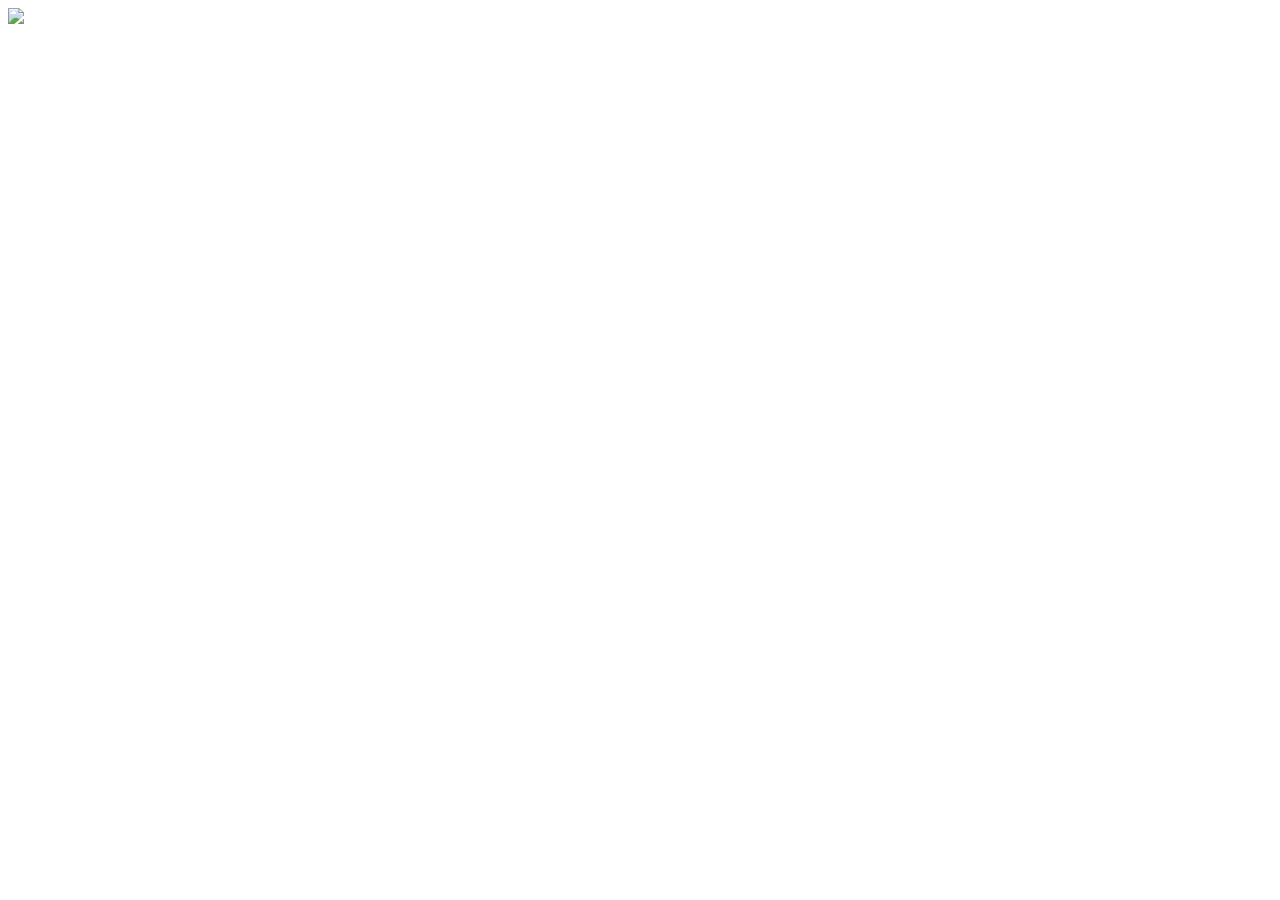
==== index.html @ 0c5b69b8 "Add files via upload" ====
<!DOCTYPE html>
<html lang="pt-br">
    <head>
        <meta charset="UTF-8">
        <meta name="viewport" content="width=device-width, initial-scale=1.0">
        <title>Sistema Solar</title>
        <link rel="stylesheet" href="style.css"> 
    </head>
    <body>
        <div id="container">

            <div id="image_container">
                <img src="image.map/planets-solar-system.jpg" usemap="#image_map">
                <map name="image_map">
                    <area alt="sol" title="sol" href="seconde.html" coords="1278,499,245" shape="circle" target="_blank">
                    <area alt="terra" title="terra" href="third.html" coords="643,816,132" shape="circle" target="_blank">
                    <area alt="marte" title="marte" href="fourth.html" coords="1469,1048,135" shape="circle" target="_blank">
                    <area alt="jupiter" title="jupiter" href="fifth.html" coords="274,233,163" shape="circle" target="_blank">  
                </map>         

            </div>

        </div>

    </body>
</html>
---- style.css ----
h3 {
    font-weight: bold;
    font-size: 20px;
    font-family: 'Franklin Gothic Medium', 'Arial Narrow', Arial, sans-serif;
    vertical-align: top;
    color: aliceblue;
    position: relative;
    margin: 0;
    top: -20px;
    text-align: left; /* Alinha o texto à esquerda */
    margin-left: 10px; /* Ajusta a margem esquerda conforme necessário */ 
}
h2 {
    font-style: italic;
    font-weight: bold;
    font-size: 40px;
    font-family: 'Franklin Gothic Medium', 'Arial Narrow', Arial, sans-serif;
    text-align: left;
    padding: 10px;
    color: aliceblue;
}

body {
    background-image: url('image.map/wp4575300-4k-galaxy-wallpapers.jpg');
    background-repeat: no-repeat;
    background-attachment: fixed;
    background-position: center center;
    background-size: cover;
}
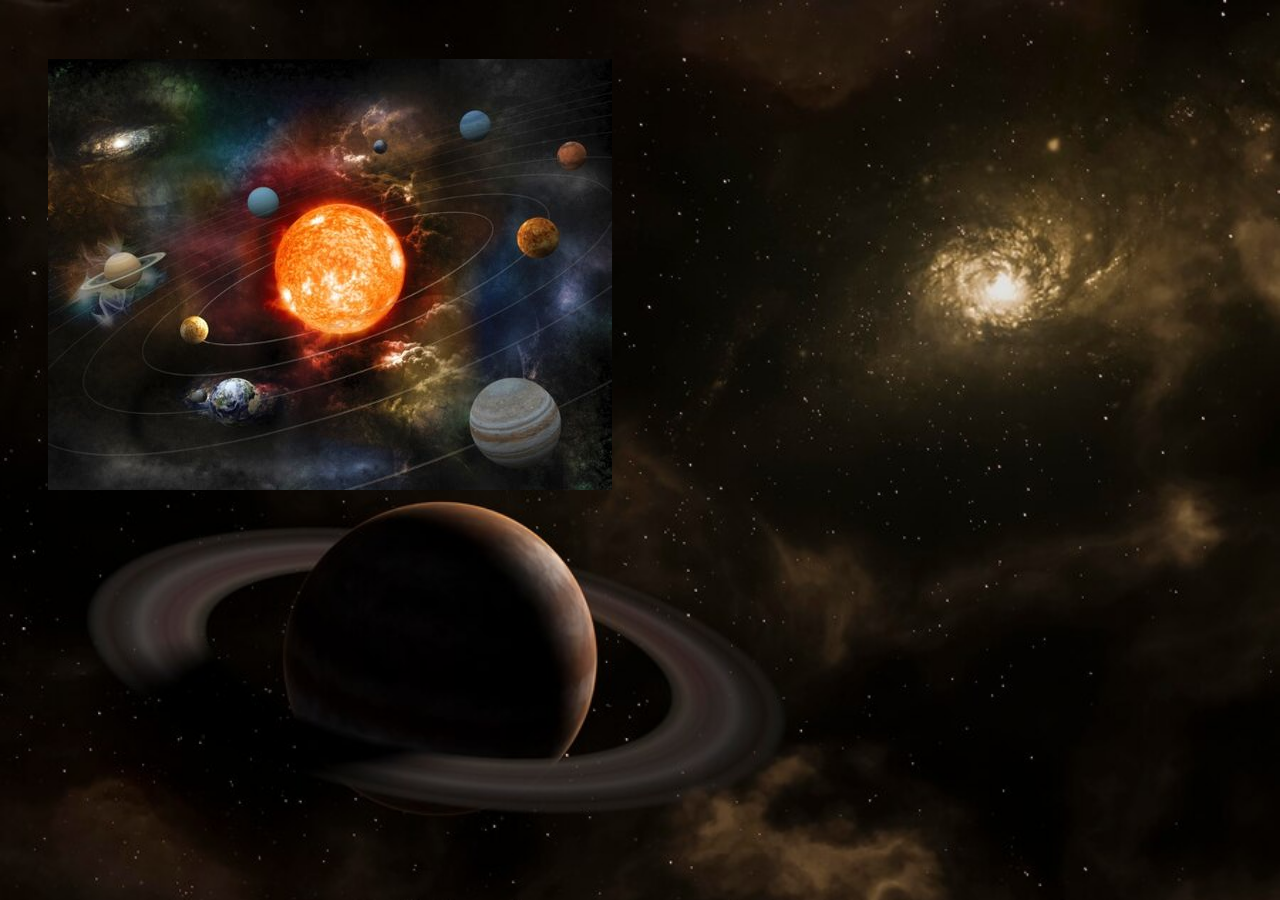
==== commit 2f5a8010: "Add files via upload" ====
--- a/index.html
+++ b/index.html
@@ -10,13 +10,58 @@
         <div id="container">
 
             <div id="image_container">
-                <img src="image.map/planets-solar-system.jpg" usemap="#image_map">
+                <img id="foto"src="image.map/sistemaaaa.jpg" usemap="#image_map">
                 <map name="image_map">
-                    <area alt="sol" title="sol" href="seconde.html" coords="1278,499,245" shape="circle" target="_blank">
-                    <area alt="terra" title="terra" href="third.html" coords="643,816,132" shape="circle" target="_blank">
-                    <area alt="marte" title="marte" href="fourth.html" coords="1469,1048,135" shape="circle" target="_blank">
-                    <area alt="jupiter" title="jupiter" href="fifth.html" coords="274,233,163" shape="circle" target="_blank">  
-                </map>         
+                    <map name="image-map">
+                        <area alt="Sol" title="Sol" href="#sol" coords="291,210,65" shape="circle">
+                        <area alt="Terra" title="Terra" href="#terra" coords="188,343,32" shape="circle">
+                        <area alt="Jupiter" title="Jupiter" href="#jupiter" coords="466,363,45" shape="circle">
+                        <area alt="Marte" title="Marte" href="#marte" coords="524,98,17" shape="circle">
+                        <area alt="Saturno" title="Saturno" href="#saturno" coords="490,179,22" shape="circle">
+                    </map>
+                </map>  
+                
+                <div id="sol">
+                    <h2> <span>Sol:</span> </h2>
+                    <h3>O Sol é a estrela mais próxima da Terra, dista aproximadamente 150 milhões de quilômetros de nós, <br>
+                         e é responsável por manter todo o Sistema Solar em sua interação gravitacional: oito planetas e os <br>
+                         demais corpos celestes que o compõem, como planetas anões, asteroides e cometas.</h3>
+
+                </div>
+
+                <div id="terra">
+                    <h2> <span>Terra:</span> </h2>
+                    <h3>O Planeta Terra é um dos planetas que fazem parte do Sistema Solar e é o terceiro planeta mais próximo <br>
+                         do Sol. A sua formação ocorreu há bilhões de anos, assim como a existência de vida aqui . Algumas teorias <br>
+                         explicam sua origem, como a teoria da nebulosa solar.</h3>
+
+                </div>
+
+                <div id="marte">
+                    <h2> <span>Marte:</span> </h2>
+                    <h3>Marte é um dos nove planetas do Sistema Solar. É o quarto a partir do Sol, estando localizado a uma distância <br>
+                         de pouco mais de 227 milhões de quilômetros desse astro. O planeta Marte completa uma volta ao redor do próprio <br>
+                         eixo em 24 horas e 37 minutos, ao passo que o movimento de translação demora 687 dias. Trata-se de um planeta <br>
+                          terroso com uma fina atmosfera composta predominantemente por dióxido de carbono.</h3>
+
+                </div>
+
+                <div id="jupiter">
+                    <h2><span>Jupiter:</span> </h2>
+                    <h3>Júpiter é o maior planeta do Sistema Solar, estando situado entre Marte e Saturno. Seu tamanho rende-lhe vários <br>
+                        satélites naturais orbitando ao seu redor, cerca de 70. Durante a noite, esse planeta pode ser visto a olho nu, sendo <br>
+                         a segunda estrela mais brilhante, atrás apenas de Vênus, o segundo planeta na ordem usando-se o Sol como referência.</h3>
+                    
+
+                </div>
+
+                <div id="saturno">
+                    <h2> <span>Saturno:</span> </h2>
+                    <h3>Saturno é o sexto planeta a partir do Sol e é o segundo maior planeta do Sistema Solar, ficando atrás apenas de Júpiter. <br>
+                         Suas dimensões são 9 vezes maiores que as da Terra. Devido à sua composição, é conhecido também como gigante gasoso e destaca-se <br>
+                         pela beleza do sistema de anéis que o circunda, os quais são formados a partir de fragmentos de rocha e gelo.</h3>
+
+                </div>
 
             </div>
 
--- a/style.css
+++ b/style.css
@@ -1,32 +1,67 @@
-h3 {
-    font-weight: bold;
-    font-size: 20px;
-    font-family: 'Franklin Gothic Medium', 'Arial Narrow', Arial, sans-serif;
-    vertical-align: top;
-    color: aliceblue;
-    position: relative;
-    margin: 0;
-    top: -20px;
-    text-align: left; /* Alinha o texto à esquerda */
-    margin-left: 10px; /* Ajusta a margem esquerda conforme necessário */ 
-}
-h2 {
-    font-style: italic;
-    font-weight: bold;
-    font-size: 40px;
-    font-family: 'Franklin Gothic Medium', 'Arial Narrow', Arial, sans-serif;
-    text-align: left;
-    padding: 10px;
-    color: aliceblue;
+body{
+    background-image: url("image.map/fundo.jpg");
+    background-repeat: no-repeat;
+    background-size: cover;
+    background-attachment: fixed;
 }
 
-body {
-    background-image: url('image.map/wp4575300-4k-galaxy-wallpapers.jpg');
-    background-repeat: no-repeat;
-    background-attachment: fixed;
-    background-position: center center;
-    background-size: cover;
+#sol{
+    margin: 4% 40px;
+    display: none;
+}
+
+#sol:target{
+    display: block;
+}
+
+#marte{
+    margin: 4% 40px;
+    display: none;
+}
+
+#marte:target{
+    display: block;
+}
+
+#terra{
+    margin: 4% 40px;
+    display: none;
+}
+
+#terra:target{
+    display: block;
+}
+
+#jupiter{
+    margin: 4% 40px;
+    display: none;
+}
+
+#jupiter:target{
+    display: block;
+}
+
+#saturno{
+    margin: 4% 40px;
+    display: none;
+}
+
+#saturno:target{
+    display: block;
+}
+
+#foto{
+    margin: 4% 40px;
+    margin top: 40px;
+}
+
+span{
+    font-family: 'Franklin Gothic Medium', 'Arial Narrow', Arial, sans-serif;
+    font-size: 40px;
 }
 
 
 
+
+
+
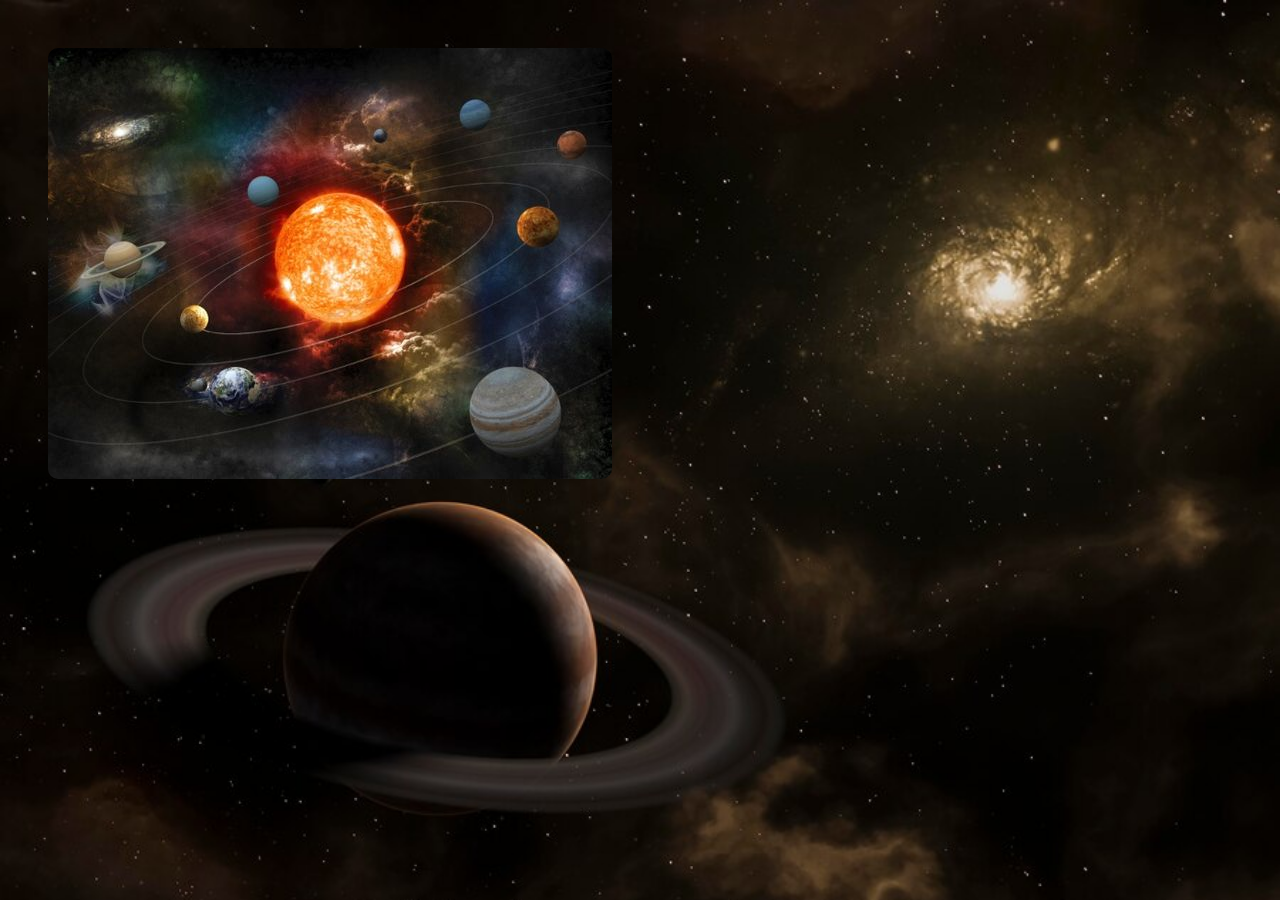
==== commit 377c3208: "Add files via upload" ====
--- a/index.html
+++ b/index.html
@@ -5,6 +5,7 @@
         <meta name="viewport" content="width=device-width, initial-scale=1.0">
         <title>Sistema Solar</title>
         <link rel="stylesheet" href="style.css"> 
+        <link rel="stylesheet" href="https://cdnjs.cloudflare.com/ajax/libs/font-awesome/6.1.0/css/all.min.css">
     </head>
     <body>
         <div id="container">
@@ -22,24 +23,24 @@
                 </map>  
                 
                 <div id="sol">
-                    <h2> <span>Sol:</span> </h2>
-                    <h3>O Sol é a estrela mais próxima da Terra, dista aproximadamente 150 milhões de quilômetros de nós, <br>
+                    <h2 style="color: yellow;" >  Sol  </h2>
+                    <h3 style="color: white;" >O Sol é a estrela mais próxima da Terra, dista aproximadamente 150 milhões de quilômetros de nós, <br>
                          e é responsável por manter todo o Sistema Solar em sua interação gravitacional: oito planetas e os <br>
                          demais corpos celestes que o compõem, como planetas anões, asteroides e cometas.</h3>
 
                 </div>
 
                 <div id="terra">
-                    <h2> <span>Terra:</span> </h2>
-                    <h3>O Planeta Terra é um dos planetas que fazem parte do Sistema Solar e é o terceiro planeta mais próximo <br>
+                    <h2 style="color: blue;" > Terra: </h2>
+                    <h3 style="color: white;" >O Planeta Terra é um dos planetas que fazem parte do Sistema Solar e é o terceiro planeta mais próximo <br>
                          do Sol. A sua formação ocorreu há bilhões de anos, assim como a existência de vida aqui . Algumas teorias <br>
                          explicam sua origem, como a teoria da nebulosa solar.</h3>
 
                 </div>
 
                 <div id="marte">
-                    <h2> <span>Marte:</span> </h2>
-                    <h3>Marte é um dos nove planetas do Sistema Solar. É o quarto a partir do Sol, estando localizado a uma distância <br>
+                    <h2 style="color: red;" > Marte: </h2>
+                    <h3 style="color: white;" >Marte é um dos nove planetas do Sistema Solar. É o quarto a partir do Sol, estando localizado a uma distância <br>
                          de pouco mais de 227 milhões de quilômetros desse astro. O planeta Marte completa uma volta ao redor do próprio <br>
                          eixo em 24 horas e 37 minutos, ao passo que o movimento de translação demora 687 dias. Trata-se de um planeta <br>
                           terroso com uma fina atmosfera composta predominantemente por dióxido de carbono.</h3>
@@ -47,8 +48,9 @@
                 </div>
 
                 <div id="jupiter">
-                    <h2><span>Jupiter:</span> </h2>
-                    <h3>Júpiter é o maior planeta do Sistema Solar, estando situado entre Marte e Saturno. Seu tamanho rende-lhe vários <br>
+                    <h2 style="color: darkgrey;" > Jupiter: </h2>
+                    <h3 style="color: white;"
+                    >Júpiter é o maior planeta do Sistema Solar, estando situado entre Marte e Saturno. Seu tamanho rende-lhe vários <br>
                         satélites naturais orbitando ao seu redor, cerca de 70. Durante a noite, esse planeta pode ser visto a olho nu, sendo <br>
                          a segunda estrela mais brilhante, atrás apenas de Vênus, o segundo planeta na ordem usando-se o Sol como referência.</h3>
                     
@@ -56,8 +58,8 @@
                 </div>
 
                 <div id="saturno">
-                    <h2> <span>Saturno:</span> </h2>
-                    <h3>Saturno é o sexto planeta a partir do Sol e é o segundo maior planeta do Sistema Solar, ficando atrás apenas de Júpiter. <br>
+                    <h2 style="color: yellowgreen;"> Saturno: </h2>
+                    <h3 style="color: white;" >Saturno é o sexto planeta a partir do Sol e é o segundo maior planeta do Sistema Solar, ficando atrás apenas de Júpiter. <br>
                          Suas dimensões são 9 vezes maiores que as da Terra. Devido à sua composição, é conhecido também como gigante gasoso e destaca-se <br>
                          pela beleza do sistema de anéis que o circunda, os quais são formados a partir de fragmentos de rocha e gelo.</h3>
 
--- a/style.css
+++ b/style.css
@@ -1,63 +1,69 @@
-body{
+@import url('https://fonts.googleapis.com/css2?family=Poppins:ital,wght@0,100;0,200;0,300;0,400;0,500;0,600;0,700;0,800&display=swap');
+
+* {
+    font-family: "Poppins", sans-serif;
+}
+
+body {
     background-image: url("image.map/fundo.jpg");
     background-repeat: no-repeat;
     background-size: cover;
     background-attachment: fixed;
 }
 
-#sol{
+#sol {
     margin: 4% 40px;
     display: none;
 }
 
-#sol:target{
+#sol:target {
     display: block;
 }
 
-#marte{
+#marte {
     margin: 4% 40px;
     display: none;
+    border-radius: 20px; /* Cantos arredondados */
 }
 
-#marte:target{
+#marte:target {
     display: block;
 }
 
-#terra{
+#terra {
     margin: 4% 40px;
     display: none;
+    border-radius: 30px; /* Cantos arredondados */
 }
 
-#terra:target{
+#terra:target {
     display: block;
 }
 
-#jupiter{
+#jupiter {
     margin: 4% 40px;
     display: none;
+    border-radius: 40px; /* Cantos arredondados */
 }
 
-#jupiter:target{
+#jupiter:target {
     display: block;
 }
 
-#saturno{
+#saturno {
     margin: 4% 40px;
     display: none;
+    border-radius: 10px; /* Cantos arredondados */
 }
 
-#saturno:target{
+#saturno:target {
     display: block;
 }
 
-#foto{
+#foto {
     margin: 4% 40px;
-    margin top: 40px;
-}
-
-span{
-    font-family: 'Franklin Gothic Medium', 'Arial Narrow', Arial, sans-serif;
-    font-size: 40px;
+    margin-top: 40px;
+    border-radius: 10px; /* Cantos arredondados */
 }
 
 
@@ -65,3 +71,6 @@
 
 
 
+
+
+
